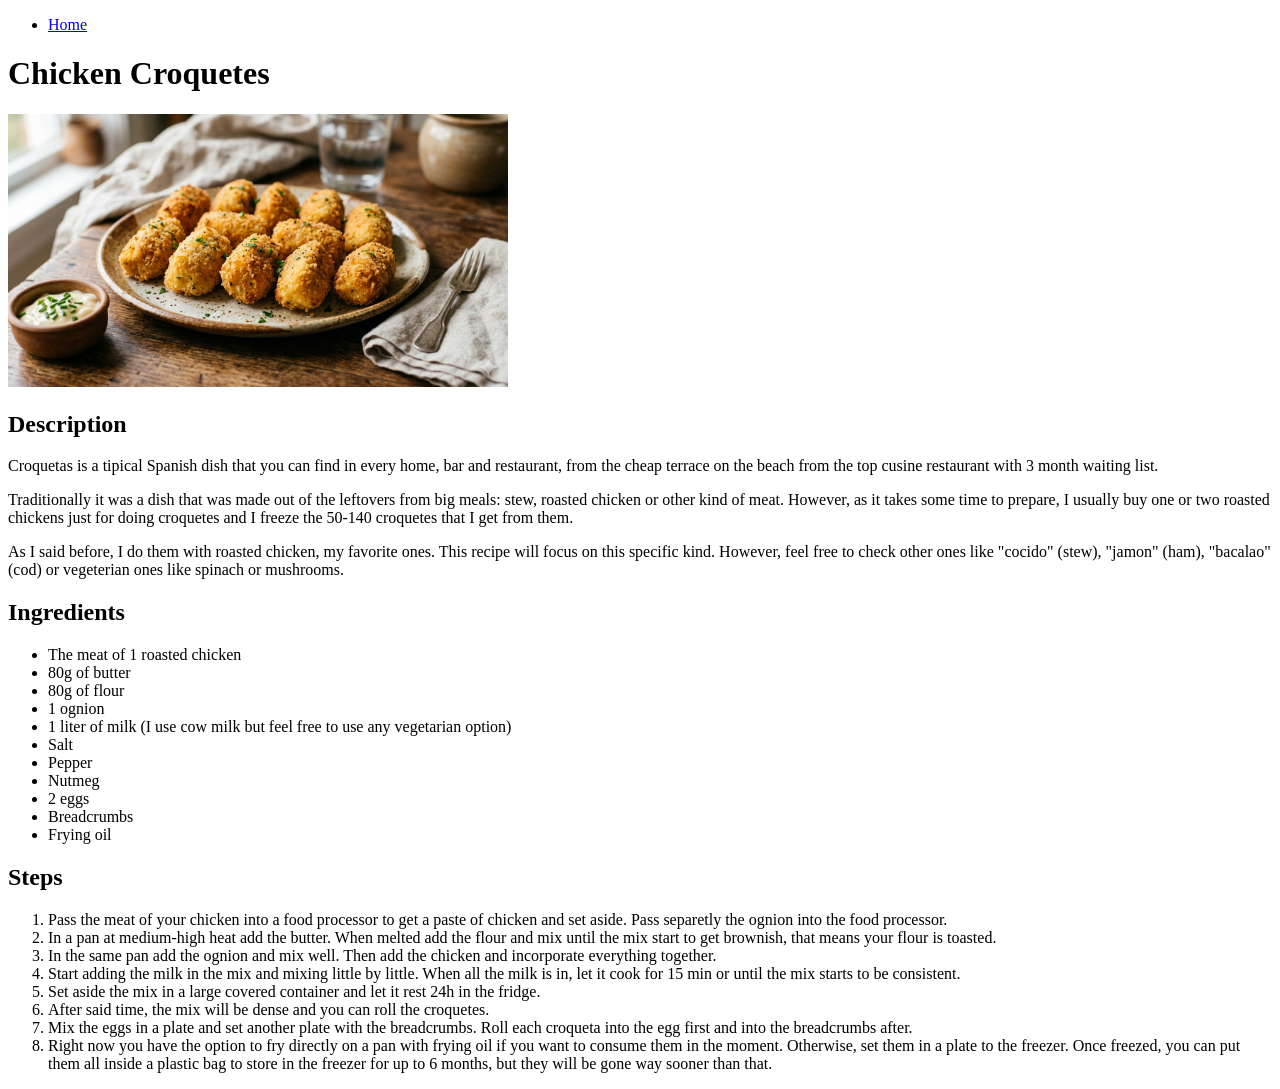
==== recipes/chicken-croquetes.html @ e04de83c "Add chicken croquetes page content" ====
<!DOCTYPE html>
<html lang="en">
<head>
    <meta charset="UTF-8">
    <meta name="viewport" content="width=device-width, initial-scale=1.0">
    <title>Chicken Croquetes | Odin Recipes</title>
</head>
<body>
    <header>
        <nav>
            <ul>
                <li><a href="../index.html">Home</a></li>
            </ul>
        </nav>
    </header>
    <h1>Chicken Croquetes</h1>
    <img src="../img/chicken-croquetes.png" alt="12 warm chicken croquetes on a plate, ready to be eaten" width="500px">
    <h2>Description</h2>
    <p>Croquetas is a tipical Spanish dish that you can find in every home, bar and restaurant, from the cheap terrace
        on the beach from the top cusine restaurant with 3 month waiting list.
    </p>
    <p>Traditionally it was a dish that was made out of the leftovers from big meals: stew, roasted chicken or other kind
        of meat. However, as it takes some time to prepare, I usually buy one or two roasted chickens just for doing 
        croquetes and I freeze the 50-140 croquetes that I get from them. 
    </p>
    <p>As I said before, I do them with roasted chicken, my favorite ones. This recipe will focus on this specific kind.
        However, feel free to check other ones like "cocido" (stew), "jamon" (ham), "bacalao" (cod) or vegeterian ones like
        spinach or mushrooms.
    </p>
    <h2>Ingredients</h2>
    <ul>
        <li>The meat of 1 roasted chicken</li>
        <li>80g of butter</li>
        <li>80g of flour</li>
        <li>1 ognion</li>
        <li>1 liter of milk (I use cow milk but feel free to use any vegetarian option)</li>
        <li>Salt</li>
        <li>Pepper</li>
        <li>Nutmeg</li>
        <li>2 eggs</li>
        <li>Breadcrumbs</li>
        <li>Frying oil</li>
    </ul>
    <h2>Steps</h2>
    <ol>
        <li>Pass the meat of your chicken into a food processor to get a paste of chicken and set aside. Pass separetly
            the ognion into the food processor.
        </li>
        <li>In a pan at medium-high heat add the butter. When melted add the flour and mix until the mix start to get
            brownish, that means your flour is toasted.
        </li>
        <li>In the same pan add the ognion and mix well. Then add the chicken and incorporate everything together.</li>
        <li>Start adding the milk in the mix and mixing little by little. When all the milk is in, let it cook for 15 min 
            or until the mix starts to be consistent.
        </li>
        <li>Set aside the mix in a large covered container and let it rest 24h in the fridge.</li>
        <li>After said time, the mix will be dense and you can roll the croquetes.</li>
        <li>Mix the eggs in a plate and set another plate with the breadcrumbs. Roll each croqueta into the egg first and 
            into the breadcrumbs after.
        </li>
        <li>Right now you have the option to fry directly on a pan with frying oil if you want to consume them in the moment. 
            Otherwise, set them in a plate to the freezer. Once freezed, you can put them all inside a plastic bag to store
            in the freezer for up to 6 months, but they will be gone way sooner than that.
        </li>
    </ol>
</body>
</html>
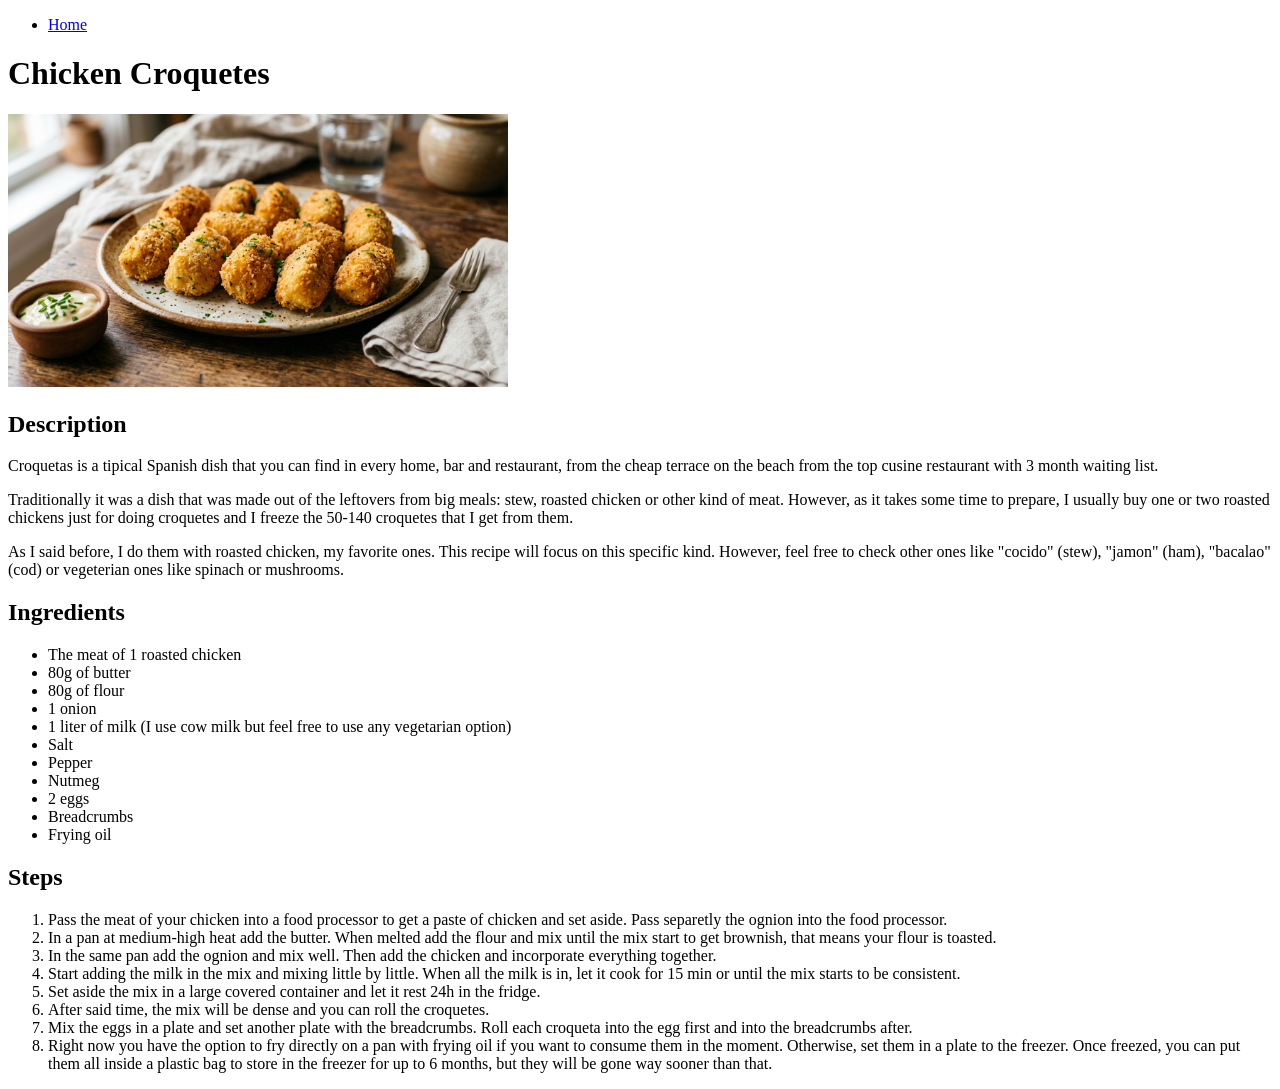
==== commit c3b8f0ea: "Fix typo in chicken-croquetes.html" ====
--- a/recipes/chicken-croquetes.html
+++ b/recipes/chicken-croquetes.html
@@ -32,7 +32,7 @@
         <li>The meat of 1 roasted chicken</li>
         <li>80g of butter</li>
         <li>80g of flour</li>
-        <li>1 ognion</li>
+        <li>1 onion</li>
         <li>1 liter of milk (I use cow milk but feel free to use any vegetarian option)</li>
         <li>Salt</li>
         <li>Pepper</li>
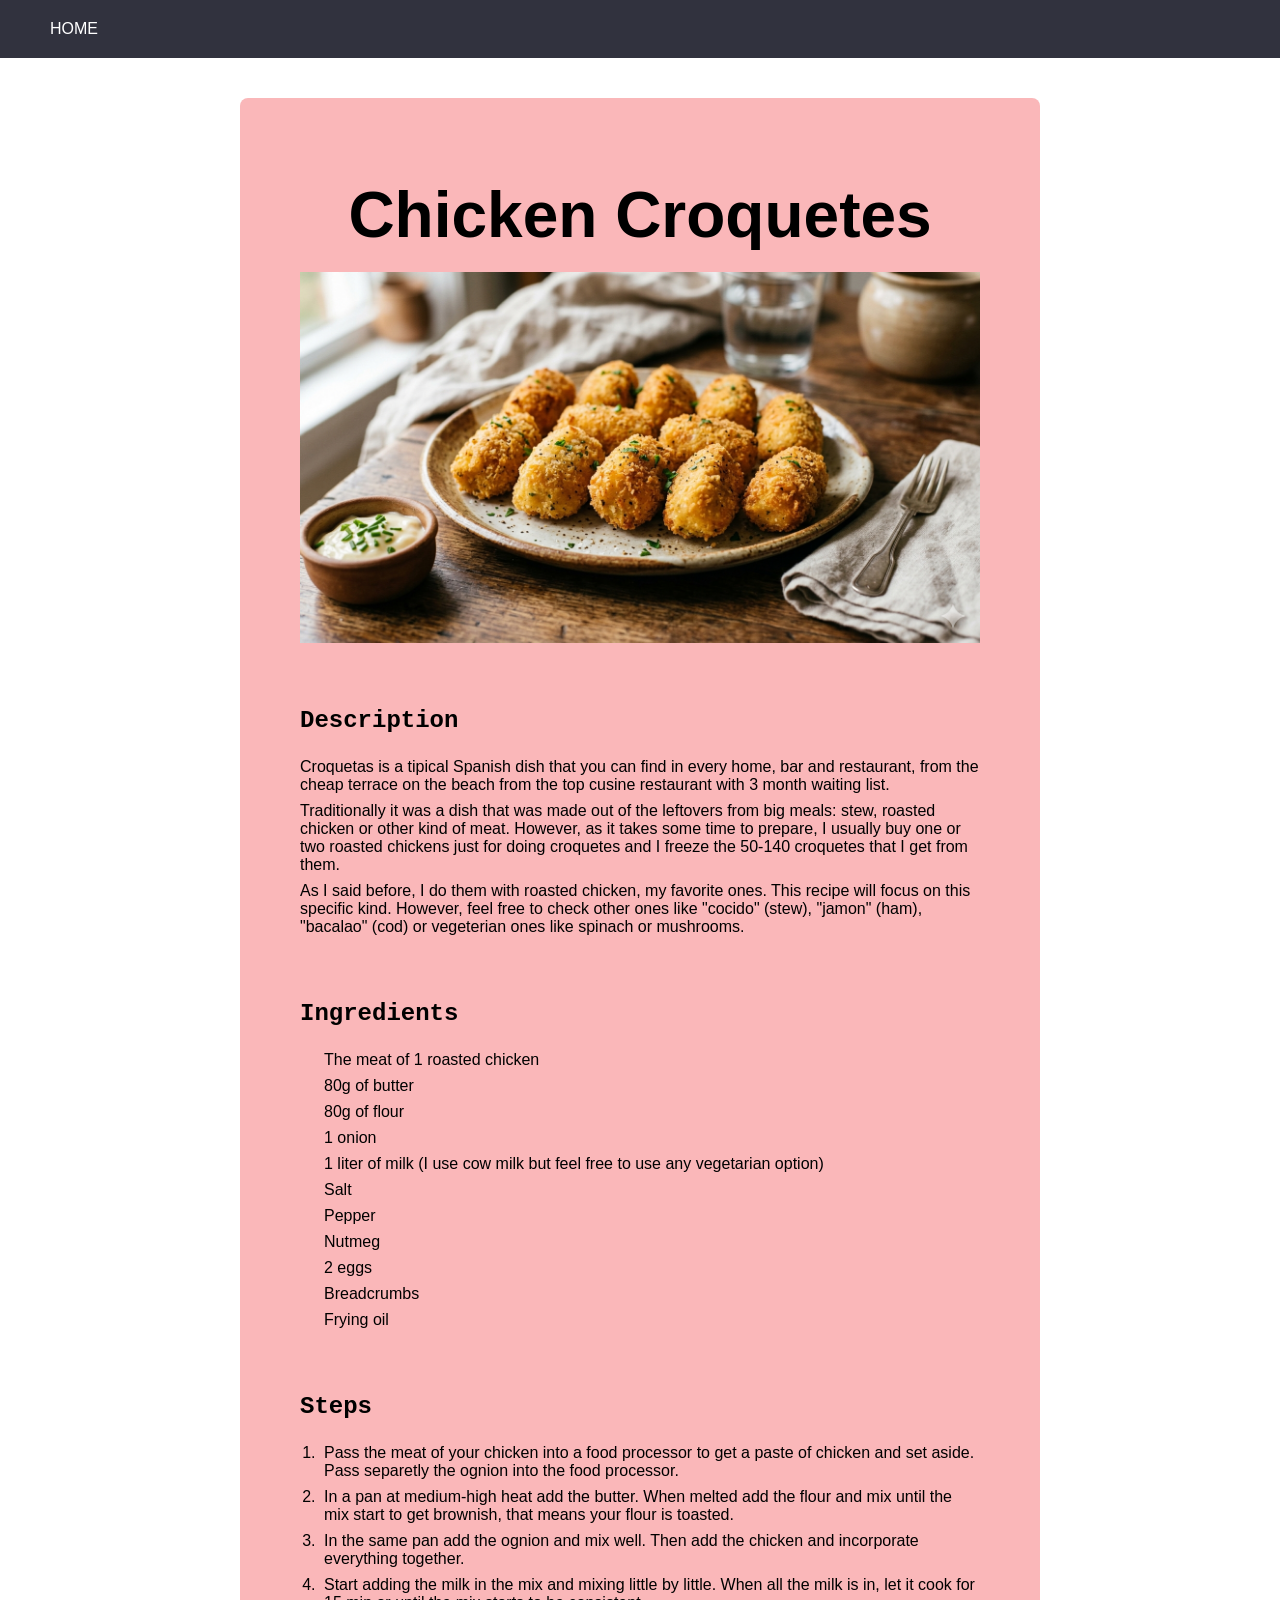
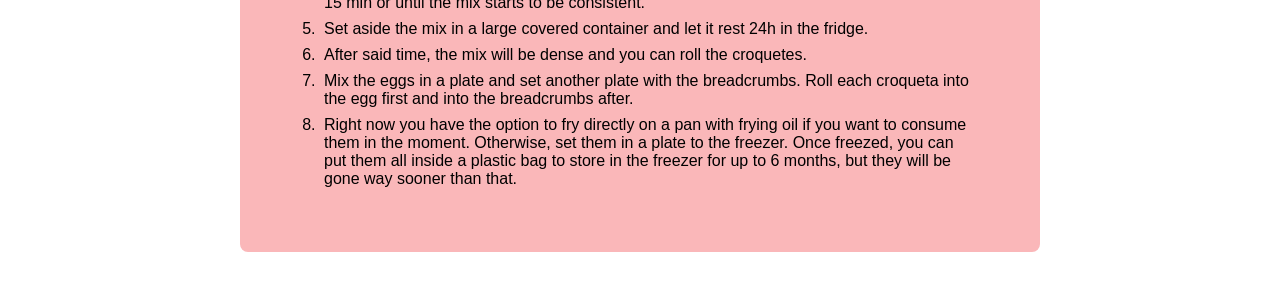
==== commit 844c891f: "Add basic CSS to every page to make it look nice" ====
--- a/recipes/chicken-croquetes.html
+++ b/recipes/chicken-croquetes.html
@@ -4,6 +4,7 @@
     <meta charset="UTF-8">
     <meta name="viewport" content="width=device-width, initial-scale=1.0">
     <title>Chicken Croquetes | Odin Recipes</title>
+    <link rel="stylesheet" href="../styles.css">
 </head>
 <body>
     <header>
@@ -13,55 +14,58 @@
             </ul>
         </nav>
     </header>
-    <h1>Chicken Croquetes</h1>
-    <img src="../img/chicken-croquetes.png" alt="12 warm chicken croquetes on a plate, ready to be eaten" width="500px">
-    <h2>Description</h2>
-    <p>Croquetas is a tipical Spanish dish that you can find in every home, bar and restaurant, from the cheap terrace
-        on the beach from the top cusine restaurant with 3 month waiting list.
-    </p>
-    <p>Traditionally it was a dish that was made out of the leftovers from big meals: stew, roasted chicken or other kind
-        of meat. However, as it takes some time to prepare, I usually buy one or two roasted chickens just for doing 
-        croquetes and I freeze the 50-140 croquetes that I get from them. 
-    </p>
-    <p>As I said before, I do them with roasted chicken, my favorite ones. This recipe will focus on this specific kind.
-        However, feel free to check other ones like "cocido" (stew), "jamon" (ham), "bacalao" (cod) or vegeterian ones like
-        spinach or mushrooms.
-    </p>
-    <h2>Ingredients</h2>
-    <ul>
-        <li>The meat of 1 roasted chicken</li>
-        <li>80g of butter</li>
-        <li>80g of flour</li>
-        <li>1 onion</li>
-        <li>1 liter of milk (I use cow milk but feel free to use any vegetarian option)</li>
-        <li>Salt</li>
-        <li>Pepper</li>
-        <li>Nutmeg</li>
-        <li>2 eggs</li>
-        <li>Breadcrumbs</li>
-        <li>Frying oil</li>
-    </ul>
-    <h2>Steps</h2>
-    <ol>
-        <li>Pass the meat of your chicken into a food processor to get a paste of chicken and set aside. Pass separetly
-            the ognion into the food processor.
-        </li>
-        <li>In a pan at medium-high heat add the butter. When melted add the flour and mix until the mix start to get
-            brownish, that means your flour is toasted.
-        </li>
-        <li>In the same pan add the ognion and mix well. Then add the chicken and incorporate everything together.</li>
-        <li>Start adding the milk in the mix and mixing little by little. When all the milk is in, let it cook for 15 min 
-            or until the mix starts to be consistent.
-        </li>
-        <li>Set aside the mix in a large covered container and let it rest 24h in the fridge.</li>
-        <li>After said time, the mix will be dense and you can roll the croquetes.</li>
-        <li>Mix the eggs in a plate and set another plate with the breadcrumbs. Roll each croqueta into the egg first and 
-            into the breadcrumbs after.
-        </li>
-        <li>Right now you have the option to fry directly on a pan with frying oil if you want to consume them in the moment. 
-            Otherwise, set them in a plate to the freezer. Once freezed, you can put them all inside a plastic bag to store
-            in the freezer for up to 6 months, but they will be gone way sooner than that.
-        </li>
-    </ol>
+    <article class="recipe appetizer">
+        <h1>Chicken Croquetes</h1>
+        <img src="../img/chicken-croquetes.png" alt="12 warm chicken croquetes on a plate, ready to be eaten" width="500px">
+        <h2>Description</h2>
+        <p>Croquetas is a tipical Spanish dish that you can find in every home, bar and restaurant, from the cheap terrace
+            on the beach from the top cusine restaurant with 3 month waiting list.
+        </p>
+        <p>Traditionally it was a dish that was made out of the leftovers from big meals: stew, roasted chicken or other kind
+            of meat. However, as it takes some time to prepare, I usually buy one or two roasted chickens just for doing 
+            croquetes and I freeze the 50-140 croquetes that I get from them. 
+        </p>
+        <p>As I said before, I do them with roasted chicken, my favorite ones. This recipe will focus on this specific kind.
+            However, feel free to check other ones like "cocido" (stew), "jamon" (ham), "bacalao" (cod) or vegeterian ones like
+            spinach or mushrooms.
+        </p>
+        <h2>Ingredients</h2>
+        <ul>
+            <li>The meat of 1 roasted chicken</li>
+            <li>80g of butter</li>
+            <li>80g of flour</li>
+            <li>1 onion</li>
+            <li>1 liter of milk (I use cow milk but feel free to use any vegetarian option)</li>
+            <li>Salt</li>
+            <li>Pepper</li>
+            <li>Nutmeg</li>
+            <li>2 eggs</li>
+            <li>Breadcrumbs</li>
+            <li>Frying oil</li>
+        </ul>
+        <h2>Steps</h2>
+        <ol>
+            <li>Pass the meat of your chicken into a food processor to get a paste of chicken and set aside. Pass separetly
+                the ognion into the food processor.
+            </li>
+            <li>In a pan at medium-high heat add the butter. When melted add the flour and mix until the mix start to get
+                brownish, that means your flour is toasted.
+            </li>
+            <li>In the same pan add the ognion and mix well. Then add the chicken and incorporate everything together.</li>
+            <li>Start adding the milk in the mix and mixing little by little. When all the milk is in, let it cook for 15 min 
+                or until the mix starts to be consistent.
+            </li>
+            <li>Set aside the mix in a large covered container and let it rest 24h in the fridge.</li>
+            <li>After said time, the mix will be dense and you can roll the croquetes.</li>
+            <li>Mix the eggs in a plate and set another plate with the breadcrumbs. Roll each croqueta into the egg first and 
+                into the breadcrumbs after.
+            </li>
+            <li>Right now you have the option to fry directly on a pan with frying oil if you want to consume them in the moment. 
+                Otherwise, set them in a plate to the freezer. Once freezed, you can put them all inside a plastic bag to store
+                in the freezer for up to 6 months, but they will be gone way sooner than that.
+            </li>
+        </ol>
+    </article>
+    
 </body>
 </html>
--- a/styles.css
+++ b/styles.css
@@ -0,0 +1,126 @@
+* {
+    font-family: 'Verdana', 'Roboto', sans-serif;
+    margin: 0;
+    padding: 0;
+    box-sizing: border-box;
+}
+
+h2, h3 {
+    font-family:'Courier New', Courier, monospace;
+    margin: 60px 0 20px 0;
+}
+
+h1 {
+    text-align: center;
+    font-size: 4rem;
+    margin: 20px 0;
+}
+
+nav {
+    background-color: #31323e;
+    text-transform: uppercase;
+    text-decoration: none;
+}
+
+ul {
+    list-style-type: none;
+}
+
+nav a {
+    display: inline-block;
+    color: white;
+    text-decoration: none;
+    padding: 20px 50px;
+}
+
+nav a:hover, nav a:active {
+    background-color: #777a91;
+}
+
+p {
+    padding: 4px 0;
+}
+
+.recipe-summary {
+    max-width: 800px;
+    font-size: 18px;
+    margin: 40px auto;
+}
+
+.recipe-link {
+    display: inline-block;
+}
+
+.recipe-summary a {
+    display: inline-block;
+    text-decoration: none;
+    margin: 10px;
+    padding: 15px 25px;
+    border-radius: 4px;
+}
+
+.appetizer {
+    background-color: #fab7b9;
+    color: black;
+}
+
+.recipe-link .appetizer:hover {
+    background-color: rgb(250, 183, 185,0.8);
+    color: black;
+}
+
+.main-dish {
+    background-color: #b3a3f9;
+    color: white;
+}
+
+.recipe-link .main-dish:hover {
+    background-color: rgb(179, 163, 249,0.8);
+    color: white;
+}
+
+.dessert {
+    background-color: #e7b12b;
+    color: white;
+}
+
+.recipe-link .dessert:hover {
+    background-color: rgb(231, 177, 43, 0.8);
+    color: white;
+}
+
+.recipe {
+    max-width: 800px;
+    padding: 60px;
+    margin: 40px auto;
+    border-radius: 8px;
+}
+
+.recipe li {
+    margin-left: 20px;
+    padding: 4px;
+}
+
+.recipe img {
+    width: 100%;
+}
+
+.legend {
+    width: 300px;
+    margin: 40px auto;
+    padding: 20px 40px;
+    border: 3px #31323e solid;
+}
+
+.legend p {
+    display: inline-block;
+    margin: 0 15px;
+}
+
+.square {
+    width: 15px;
+    height: 15px;
+    display: inline-block;
+}
+
+
